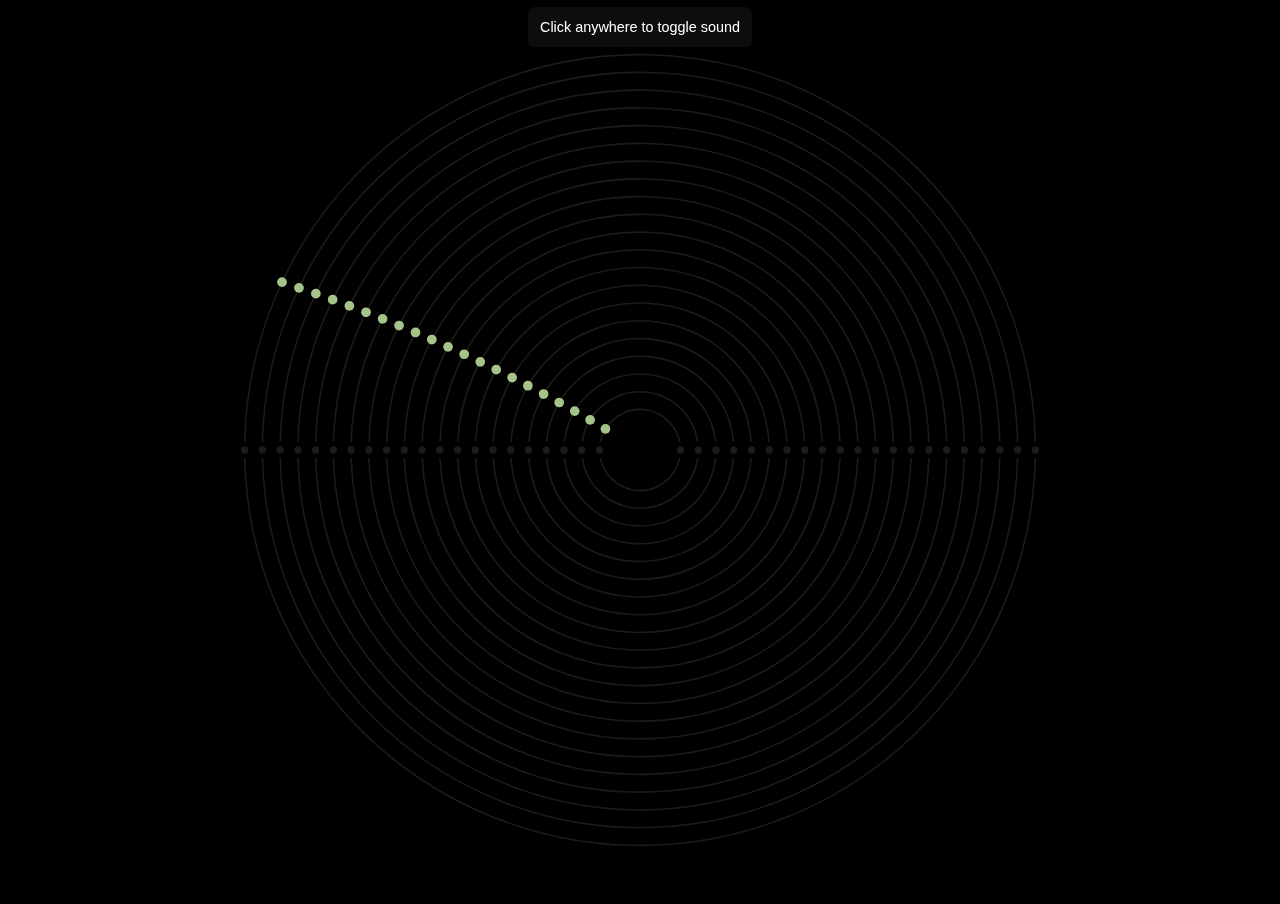
==== src/index.html @ 02df04c4 "bring initial page skel" ====
<!DOCTYPE html>
<html lang="en">

<head>
    <meta charset="UTF-8">
    <title>Polyrythmic Circles</title>
    <link rel="stylesheet" href="./style.css">

</head>

<body>

    <div id="control-bar-wrapper">
        <div id="control-bar">

            <div id="sound-message">
                <p>Click anywhere to toggle sound</p>
            </div>

        </div>
    </div>

    <div id="background-image"></div>

    <div id="background-filter"></div>

    <div id="logo">
        <img src="https://raw.githubusercontent.com/MiguelV5/MiguelV5/main/misc/Soul_of_night_no_bg.gif" alt="" />
    </div>



    <canvas id="paper"></canvas>

    <script src="./script.js"></script>

</body>

</html>
---- src/style.css ----
html,
body {
    height: 100vh;
    background-color: black;
    overflow: hidden;
    font-family: "Noto Sans", sans-serif;
}

* {
    box-sizing: border-box;
    margin: 0;
    padding: 0;
}

canvas {
    height: 100vh;
    width: 100vw;
    position: relative;
    z-index: 9;
}

#logo {
    display: flex;
    position: fixed;
    left: 50%;
    top: 50%;
    transform: translate(-50%, -50%);
    z-index: 4;
    opacity: 0.08;
    white-space: nowrap;
    pointer-events: none;
}

#logo>img {
    height: 3.2vmin;
}

#background-image,
#background-filter {
    height: 100%;
    width: 100%;
    position: fixed;
    top: 0px;
    left: 0px;
}

#background-image {
    z-index: 1;
    background-image: url("https://assets.codepen.io/1468070/Lofi+Rainy+Loft+Interior.jpg?format=webp&quality=90");
    background-size: cover;
    background-position: center;
    opacity: 0.6;
    filter: blur(4px) grayscale(30%);
}

#background-filter {
    z-index: 2;
    background: radial-gradient(rgb(0 0 0 / 60%) 50%, transparent);
}

#control-bar-wrapper {
    width: 100%;
    display: flex;
    justify-content: center;
    position: fixed;
    top: 0px;
    left: 0px;
    z-index: 10;
    padding: 0.5rem;
}

/* .toggle {
    background-color: rgb(255 255 255 / 10%);
    backdrop-filter: blur(5px);
    padding: 0.5rem;
    border-radius: 0.25rem;
    height: 2rem;
    border: none;
    outline: none;
    cursor: pointer;
}

.toggle */
/* 
.toggle>i {
    color: white;
    display: none;
    height: 1rem;
    width: 1rem;
    font-size: 0.6rem;
    line-height: 1rem;
    text-align: center;
}

.toggle[data-toggled="true"]>i.on {
    display: block;
}

.toggle[data-toggled="false"]>i.off {
    display: block;
} */

#sound-message {
    position: fixed;
    top: 3%;
    left: 50%;
    translate: -50% -50%;
    z-index: 3;
    padding: 0.75rem;
    background-color: rgb(255 255 255 / 5%);
    border-radius: 0.4rem;
    transition: opacity 1000ms;
    pointer-events: none;
}

#sound-message:is(:hover, :focus-visible) {
    background-color: rgb(255 255 255 / 15%);
}

body:has(#sound-toggle[data-toggled="true"]) #sound-message {
    opacity: 0;
}

#sound-message>p {
    color: white;
    font-size: 0.9rem;
    white-space: nowrap;
}
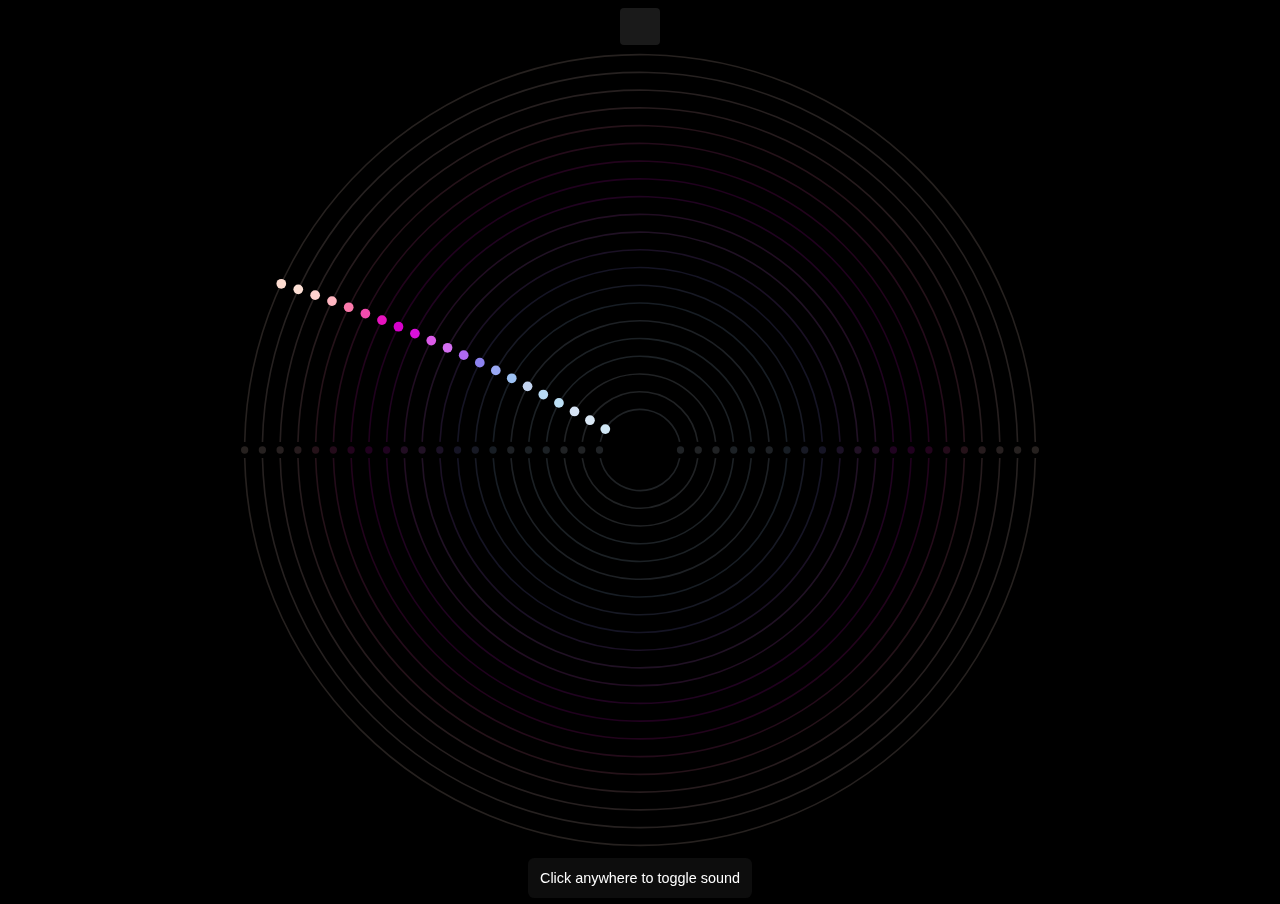
==== commit 4a70b256: "params tinkering" ====
--- a/src/index.html
+++ b/src/index.html
@@ -5,6 +5,7 @@
     <meta charset="UTF-8">
     <title>Polyrythmic Circles</title>
     <link rel="stylesheet" href="./style.css">
+    <script src="https://kit.fontawesome.com/a953f30eff.js" crossorigin="anonymous"></script>
 
 </head>
 
@@ -12,11 +13,11 @@
 
     <div id="control-bar-wrapper">
         <div id="control-bar">
-
-            <div id="sound-message">
-                <p>Click anywhere to toggle sound</p>
-            </div>
-
+            <button id="sound-toggle" class="toggle" type="button" data-toggled="false" onClick="handleSoundToggle()"
+                title="Toggle Sound">
+                <i class="fa-solid fa-volume-xmark off"></i>
+                <i class="fa-solid fa-music on"></i>
+            </button>
         </div>
     </div>
 
@@ -28,7 +29,9 @@
         <img src="https://raw.githubusercontent.com/MiguelV5/MiguelV5/main/misc/Soul_of_night_no_bg.gif" alt="" />
     </div>
 
-
+    <div id="sound-message">
+        <p>Click anywhere to toggle sound</p>
+    </div>
 
     <canvas id="paper"></canvas>
 
--- a/src/style.css
+++ b/src/style.css
@@ -26,7 +26,7 @@
     top: 50%;
     transform: translate(-50%, -50%);
     z-index: 4;
-    opacity: 0.08;
+    opacity: 0.1;
     white-space: nowrap;
     pointer-events: none;
 }
@@ -46,16 +46,16 @@
 
 #background-image {
     z-index: 1;
-    background-image: url("https://assets.codepen.io/1468070/Lofi+Rainy+Loft+Interior.jpg?format=webp&quality=90");
+    background-image: url("https://raw.githubusercontent.com/MiguelV5/MiguelV5/main/misc/polyrythm_kogecha.jpg");
     background-size: cover;
     background-position: center;
-    opacity: 0.6;
-    filter: blur(4px) grayscale(30%);
+    opacity: 0.5;
+    filter: blur(1px) grayscale(30%);
 }
 
 #background-filter {
     z-index: 2;
-    background: radial-gradient(rgb(0 0 0 / 60%) 50%, transparent);
+    background: radial-gradient(rgb(0 0 0 / 60%) 60%, transparent);
 }
 
 #control-bar-wrapper {
@@ -69,26 +69,29 @@
     padding: 0.5rem;
 }
 
-/* .toggle {
+.toggle {
     background-color: rgb(255 255 255 / 10%);
     backdrop-filter: blur(5px);
     padding: 0.5rem;
     border-radius: 0.25rem;
-    height: 2rem;
+    height: 2.3rem;
+    width: 2.5rem;
     border: none;
     outline: none;
     cursor: pointer;
 }
 
-.toggle */
-/* 
+.toggle:is(:hover, :focus-visible) {
+    background-color: rgb(255 255 255 / 15%);
+}
+
 .toggle>i {
     color: white;
     display: none;
-    height: 1rem;
-    width: 1rem;
-    font-size: 0.6rem;
-    line-height: 1rem;
+    height: 1.5rem;
+    width: 1.5rem;
+    font-size: 1rem;
+    line-height: 1.2rem;
     text-align: center;
 }
 
@@ -98,11 +101,11 @@
 
 .toggle[data-toggled="false"]>i.off {
     display: block;
-} */
+}
 
 #sound-message {
     position: fixed;
-    top: 3%;
+    bottom: -2%;
     left: 50%;
     translate: -50% -50%;
     z-index: 3;
@@ -111,10 +114,6 @@
     border-radius: 0.4rem;
     transition: opacity 1000ms;
     pointer-events: none;
-}
-
-#sound-message:is(:hover, :focus-visible) {
-    background-color: rgb(255 255 255 / 15%);
 }
 
 body:has(#sound-toggle[data-toggled="true"]) #sound-message {
